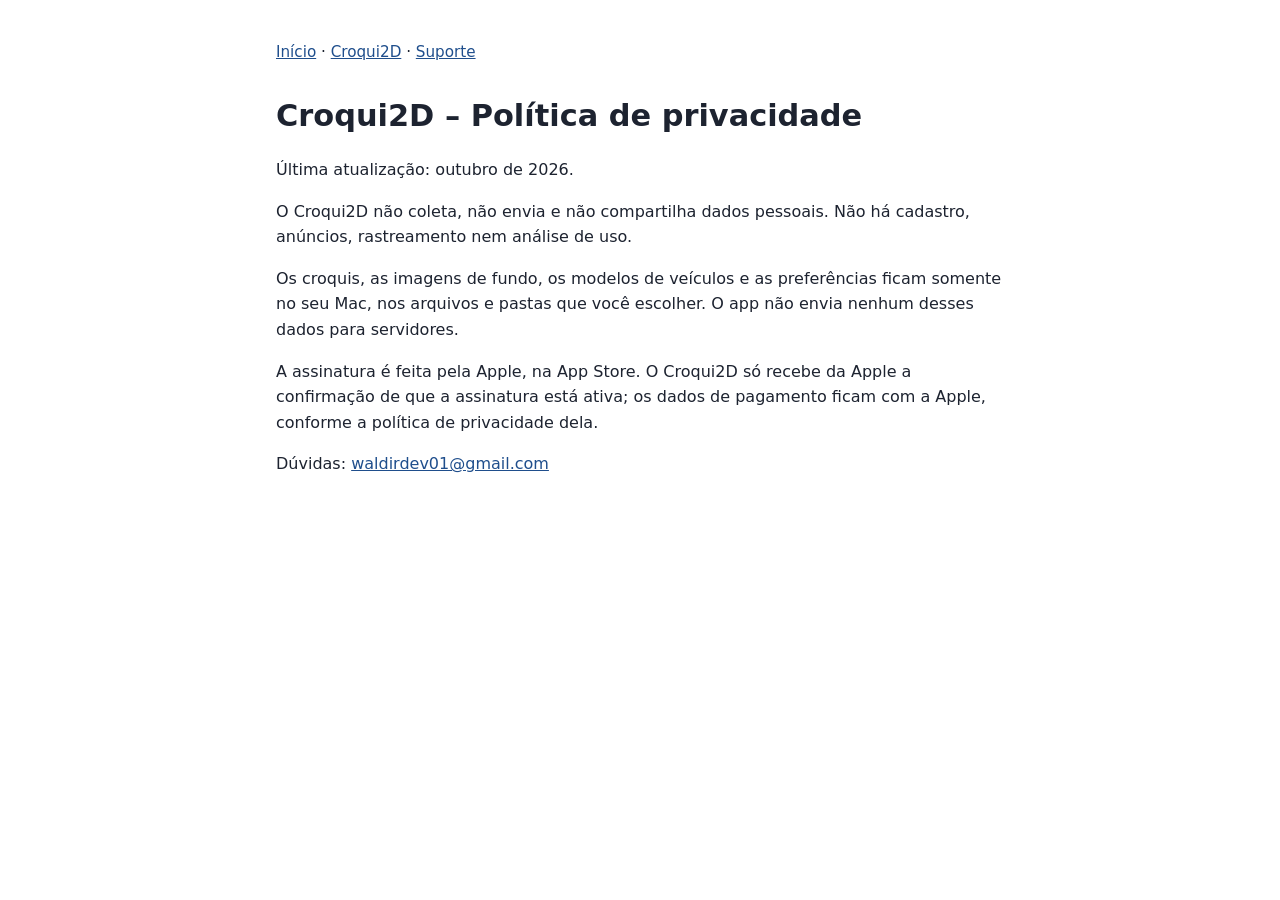
==== croqui2d/privacidade.html @ a42ab718 "Site: página de desenvolvedor e Croqui2D (suporte e privacidade)" ====
<!doctype html>
<html lang="pt-BR">
<head>
<meta charset="utf-8">
<meta name="viewport" content="width=device-width, initial-scale=1">
<title>Croqui2D – Política de privacidade</title>
<link rel="stylesheet" href="../estilo.css">
</head>
<body>
<main>
<nav><a href="../">Início</a> · <a href="./">Croqui2D</a> · <a href="suporte.html">Suporte</a></nav>
<h1>Croqui2D – Política de privacidade</h1>
<p>Última atualização: outubro de 2026.</p>

<p>O Croqui2D não coleta, não envia e não compartilha dados pessoais. Não há
cadastro, anúncios, rastreamento nem análise de uso.</p>

<p>Os croquis, as imagens de fundo, os modelos de veículos e as preferências
ficam somente no seu Mac, nos arquivos e pastas que você escolher. O app não
envia nenhum desses dados para servidores.</p>

<p>A assinatura é feita pela Apple, na App Store. O Croqui2D só recebe da Apple
a confirmação de que a assinatura está ativa; os dados de pagamento ficam com
a Apple, conforme a política de privacidade dela.</p>

<p>Dúvidas: <a href="mailto:waldirdev01@gmail.com">waldirdev01@gmail.com</a></p>
</main>
</body>
</html>
---- estilo.css ----
:root { --fg: #1d2330; --muted: #5b6475; --bg: #ffffff; --card: #f3f5f9; --accent: #1f4e8c; }
@media (prefers-color-scheme: dark) {
  :root { --fg: #e8ebf2; --muted: #a3abbb; --bg: #12161f; --card: #1c2230; --accent: #7fb0ff; }
}
* { box-sizing: border-box; }
body { margin: 0; font-family: -apple-system, system-ui, "Segoe UI", sans-serif; background: var(--bg); color: var(--fg); line-height: 1.6; }
main { max-width: 760px; margin: 0 auto; padding: 40px 16px 64px; }
header a, nav a, a { color: var(--accent); }
nav { font-size: .95em; margin-bottom: 28px; }
h1 { font-size: 1.9em; margin: 0 0 6px; }
h2 { margin-top: 32px; }
.lead { color: var(--muted); font-size: 1.1em; margin-top: 0; }
.card { background: var(--card); border-radius: 14px; padding: 20px 22px; margin: 18px 0; }
.card h2 { margin: 0 0 6px; font-size: 1.3em; }
footer { color: var(--muted); font-size: .85em; margin-top: 48px; }
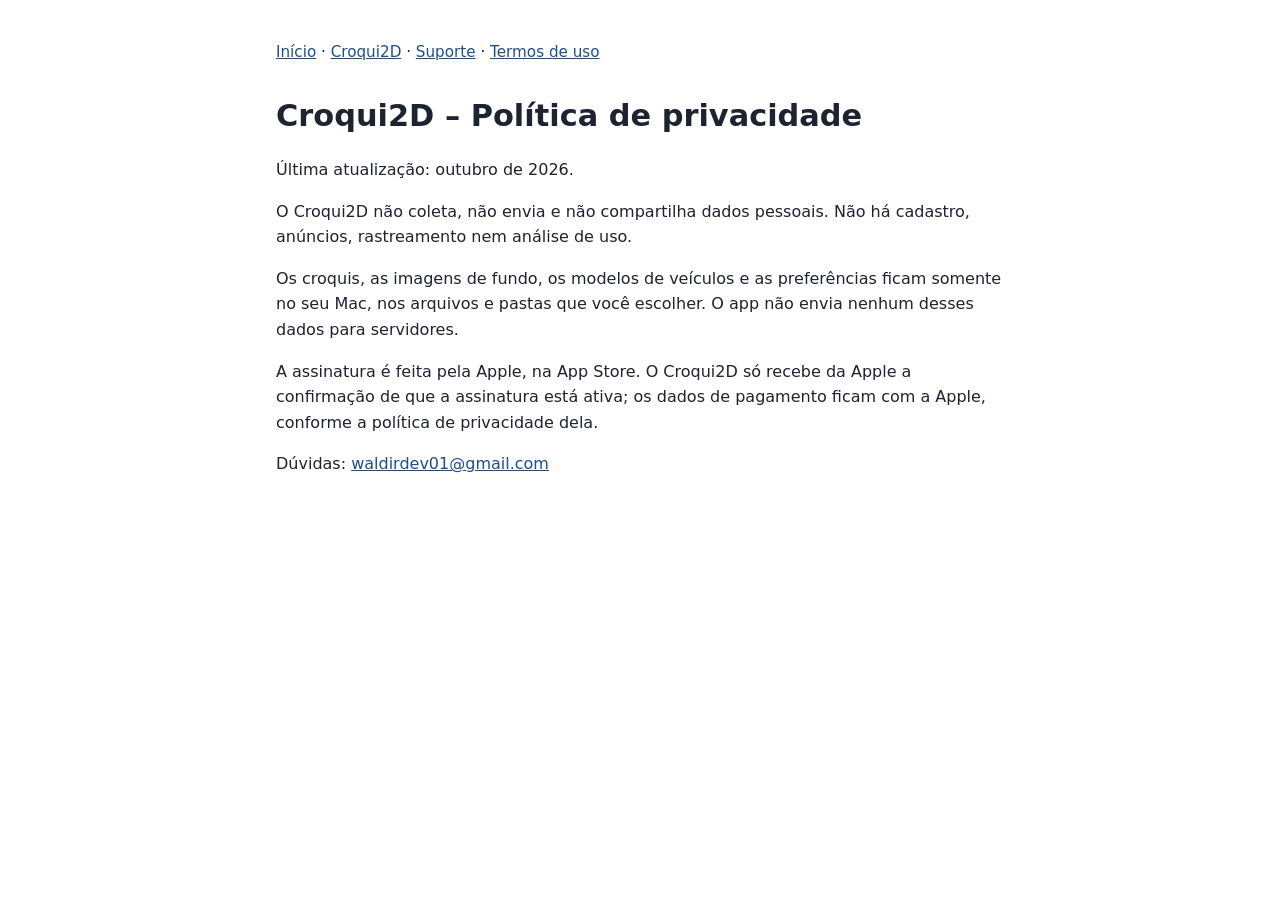
==== commit c9635a62: "Croqui2D: termos de uso Co-Authored-By: Claude Opus 5.5 <noreply@anthropic.com>" ====
--- a/croqui2d/privacidade.html
+++ b/croqui2d/privacidade.html
@@ -8,7 +8,7 @@
 </head>
 <body>
 <main>
-<nav><a href="../">Início</a> · <a href="./">Croqui2D</a> · <a href="suporte.html">Suporte</a></nav>
+<nav><a href="../">Início</a> · <a href="./">Croqui2D</a> · <a href="suporte.html">Suporte</a> · <a href="termos.html">Termos de uso</a></nav>
 <h1>Croqui2D – Política de privacidade</h1>
 <p>Última atualização: outubro de 2026.</p>
 
